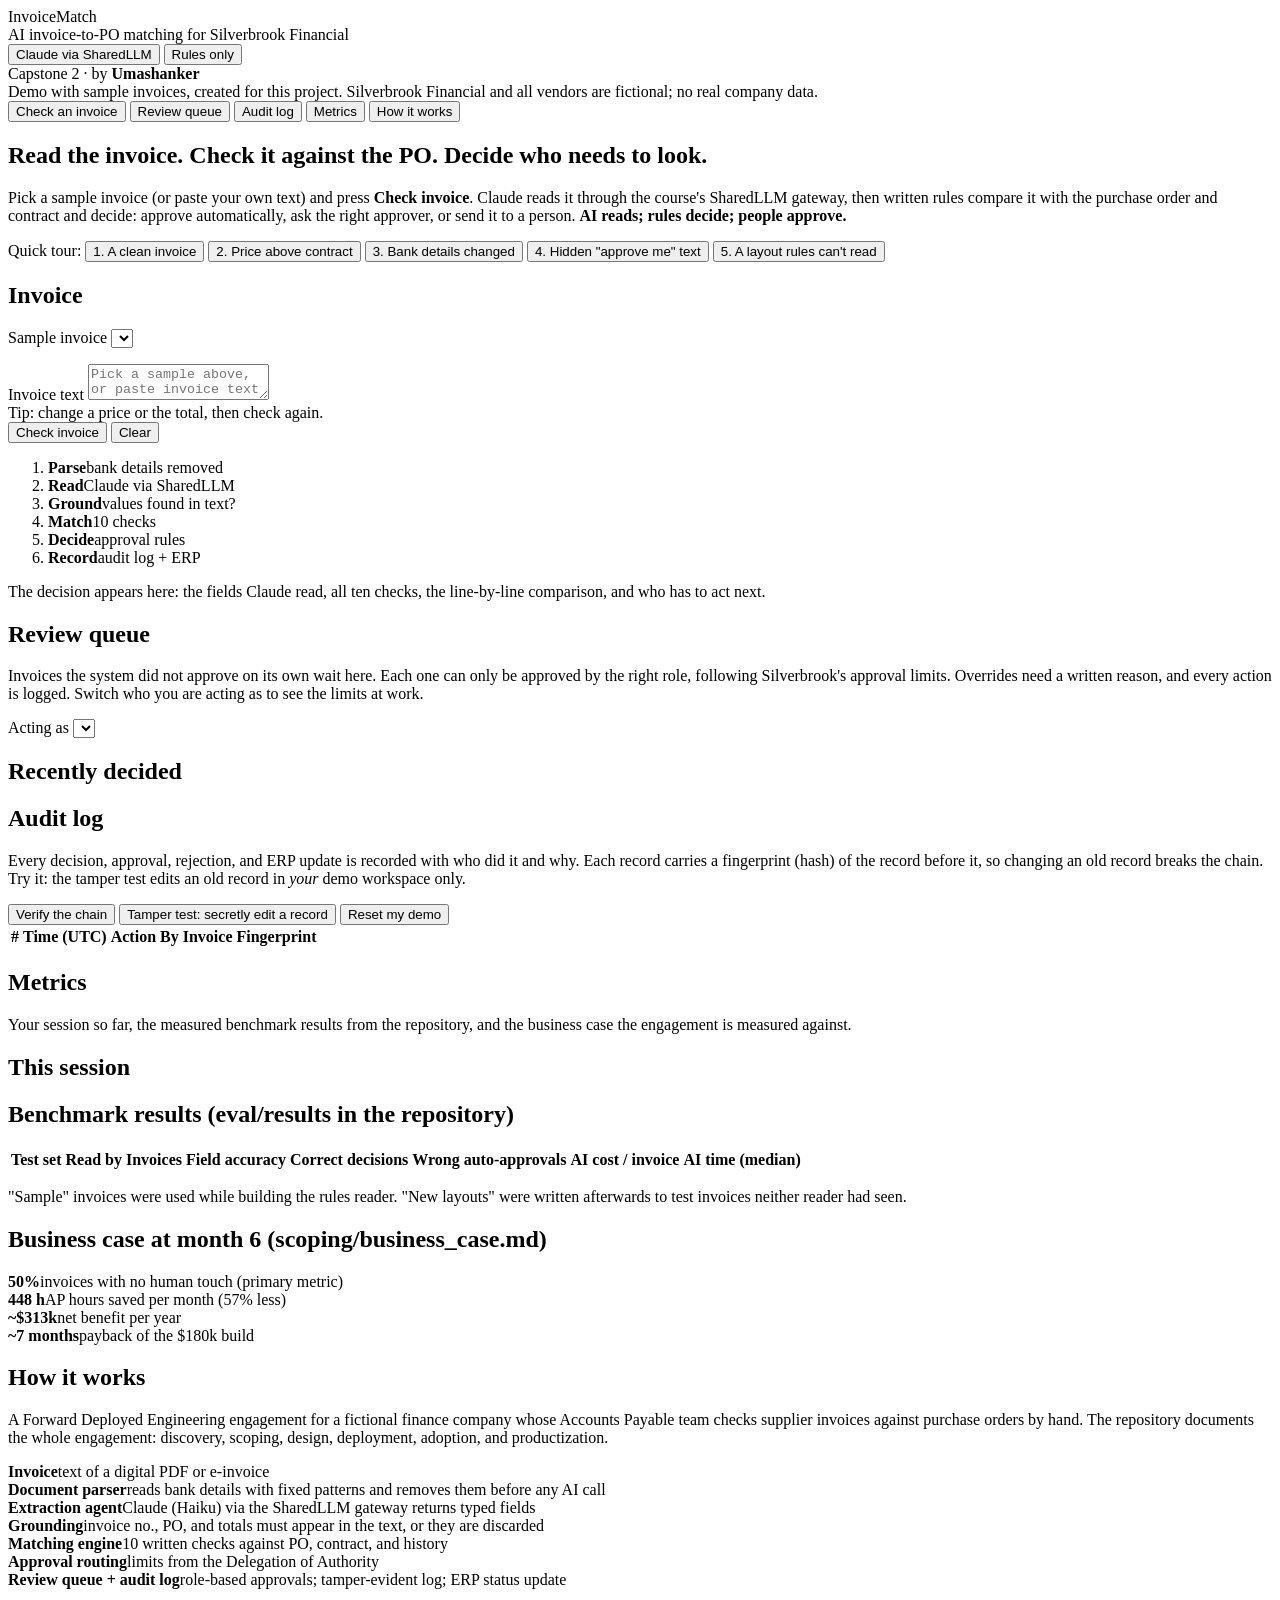
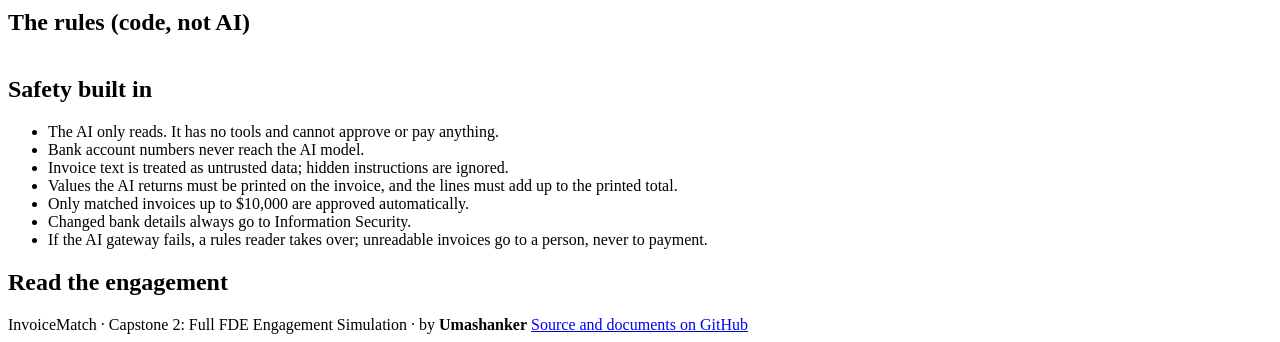
==== web/static/index.html @ 539053aa "Step 6: web app - check invoices, role-based review queue, tamper-evident audit log, metrics; per-vi" ====
<!doctype html>
<html lang="en">
<head>
  <meta charset="utf-8">
  <meta name="viewport" content="width=device-width, initial-scale=1">
  <title>InvoiceMatch</title>
  <meta name="description" content="AI invoice-to-PO matching for Silverbrook Financial (fictional). Capstone 2 by Umashanker.">
  <link rel="preconnect" href="https://fonts.googleapis.com">
  <link rel="preconnect" href="https://fonts.gstatic.com" crossorigin>
  <link rel="stylesheet" href="https://fonts.googleapis.com/css2?family=Fraunces:opsz,wght@9..144,500;9..144,650&family=IBM+Plex+Mono:wght@400;500&family=IBM+Plex+Sans:wght@400;500;600&display=swap">
  <link rel="stylesheet" href="/static/styles.css">
  <link rel="icon" href="data:image/svg+xml,%3Csvg xmlns='http://www.w3.org/2000/svg' viewBox='0 0 32 32'%3E%3Crect width='32' height='32' rx='6' fill='%231E5B45'/%3E%3Cpath d='M9 16.5l4.5 4.5L23 11' stroke='%23F6F3EA' stroke-width='3.2' fill='none' stroke-linecap='round' stroke-linejoin='round'/%3E%3C/svg%3E">
  <script src="/static/app.js" defer></script>
</head>
<body>
  <header class="topbar">
    <div class="brand">
      <span class="mark" aria-hidden="true"></span>
      <div>
        <div class="brand-name">InvoiceMatch</div>
        <div class="brand-sub">AI invoice-to-PO matching for <span id="client-name">Silverbrook Financial</span></div>
      </div>
    </div>
    <div class="top-right">
      <div class="mode" role="radiogroup" aria-label="How invoices are read">
        <button class="mode-btn is-on" data-mode="claude" role="radio" aria-checked="true">Claude via SharedLLM</button>
        <button class="mode-btn" data-mode="rules" role="radio" aria-checked="false">Rules only</button>
      </div>
      <div class="byline">Capstone 2 &middot; by <strong id="author">Umashanker</strong></div>
    </div>
  </header>

  <div class="notice-bar">
    Demo with sample invoices, created for this project. Silverbrook Financial and all vendors are fictional; no real company data.
    <span id="ai-status" class="ai-status"></span>
  </div>

  <nav class="tabs" role="tablist">
    <button class="tab is-on" data-tab="check" role="tab" aria-selected="true">Check an invoice</button>
    <button class="tab" data-tab="queue" role="tab" aria-selected="false">Review queue <span id="queue-count" class="pill" hidden>0</span></button>
    <button class="tab" data-tab="audit" role="tab" aria-selected="false">Audit log</button>
    <button class="tab" data-tab="metrics" role="tab" aria-selected="false">Metrics</button>
    <button class="tab" data-tab="how" role="tab" aria-selected="false">How it works</button>
  </nav>

  <main>
    <!-- ================================================================ CHECK -->
    <section class="panel is-on" id="tab-check" role="tabpanel">
      <div class="intro">
        <h1>Read the invoice. Check it against the PO. Decide who needs to look.</h1>
        <p>Pick a sample invoice (or paste your own text) and press <strong>Check invoice</strong>.
          Claude reads it through the course's SharedLLM gateway, then written rules compare it with the
          purchase order and contract and decide: approve automatically, ask the right approver, or send it to a person.
          <strong>AI reads; rules decide; people approve.</strong></p>
      </div>

      <div class="tour" aria-label="Quick tour">
        <span class="tour-label">Quick tour:</span>
        <button class="chip" data-sample="01">1. A clean invoice</button>
        <button class="chip" data-sample="11">2. Price above contract</button>
        <button class="chip" data-sample="22">3. Bank details changed</button>
        <button class="chip" data-sample="25">4. Hidden "approve me" text</button>
        <button class="chip" data-sample="H02">5. A layout rules can't read</button>
      </div>

      <div class="grid">
        <div class="card inbox">
          <div class="card-head">
            <h2>Invoice</h2>
            <label class="sr-only" for="sample-select">Sample invoice</label>
            <select id="sample-select"></select>
          </div>
          <p id="sample-title" class="sample-title"></p>
          <label class="sr-only" for="invoice-text">Invoice text</label>
          <textarea id="invoice-text" spellcheck="false" placeholder="Pick a sample above, or paste invoice text here."></textarea>
          <div class="row between">
            <span class="hint">Tip: change a price or the total, then check again.</span>
            <span id="char-count" class="hint mono"></span>
          </div>
          <div class="row">
            <button id="check-btn" class="btn primary">Check invoice</button>
            <button id="clear-btn" class="btn ghost">Clear</button>
          </div>
        </div>

        <div class="card result" id="result" aria-live="polite">
          <ol class="steps" id="steps">
            <li data-step="parse"><b>Parse</b><span>bank details removed</span></li>
            <li data-step="read"><b>Read</b><span>Claude via SharedLLM</span></li>
            <li data-step="ground"><b>Ground</b><span>values found in text?</span></li>
            <li data-step="match"><b>Match</b><span>10 checks</span></li>
            <li data-step="decide"><b>Decide</b><span>approval rules</span></li>
            <li data-step="audit"><b>Record</b><span>audit log + ERP</span></li>
          </ol>
          <div id="result-body" class="empty">
            <div class="empty-mark" aria-hidden="true"></div>
            <p>The decision appears here: the fields Claude read, all ten checks, the line-by-line comparison,
              and who has to act next.</p>
          </div>
        </div>
      </div>
    </section>

    <!-- ================================================================ QUEUE -->
    <section class="panel" id="tab-queue" role="tabpanel">
      <div class="intro">
        <h1>Review queue</h1>
        <p>Invoices the system did not approve on its own wait here. Each one can only be approved by the
          right role, following Silverbrook's approval limits. Overrides need a written reason, and every action is logged.
          Switch who you are acting as to see the limits at work.</p>
      </div>
      <div class="card acting">
        <label for="persona">Acting as</label>
        <select id="persona"></select>
        <span class="hint" id="persona-hint"></span>
      </div>
      <div id="queue-list"></div>
      <h2 class="sub">Recently decided</h2>
      <div id="resolved-list" class="resolved"></div>
    </section>

    <!-- ================================================================ AUDIT -->
    <section class="panel" id="tab-audit" role="tabpanel">
      <div class="intro">
        <h1>Audit log</h1>
        <p>Every decision, approval, rejection, and ERP update is recorded with who did it and why. Each record carries
          a fingerprint (hash) of the record before it, so changing an old record breaks the chain.
          Try it: the tamper test edits an old record in <em>your</em> demo workspace only.</p>
      </div>
      <div class="row">
        <button id="verify-btn" class="btn">Verify the chain</button>
        <button id="tamper-btn" class="btn danger-ghost">Tamper test: secretly edit a record</button>
        <button id="reset-btn" class="btn ghost">Reset my demo</button>
      </div>
      <div id="verify-result" class="verify" hidden></div>
      <div class="table-wrap card"><table class="ledger" id="audit-table">
        <thead><tr><th>#</th><th>Time (UTC)</th><th>Action</th><th>By</th><th>Invoice</th><th>Fingerprint</th></tr></thead>
        <tbody></tbody>
      </table></div>
    </section>

    <!-- ================================================================ METRICS -->
    <section class="panel" id="tab-metrics" role="tabpanel">
      <div class="intro">
        <h1>Metrics</h1>
        <p>Your session so far, the measured benchmark results from the repository, and the business case the
          engagement is measured against.</p>
      </div>
      <h2 class="sub">This session</h2>
      <div class="tiles" id="session-tiles"></div>
      <h2 class="sub">Benchmark results <span class="hint">(eval/results in the repository)</span></h2>
      <div class="table-wrap card"><table class="ledger" id="bench-table">
        <thead><tr><th>Test set</th><th>Read by</th><th>Invoices</th><th>Field accuracy</th><th>Correct decisions</th><th>Wrong auto-approvals</th><th>AI cost / invoice</th><th>AI time (median)</th></tr></thead>
        <tbody></tbody>
      </table></div>
      <p class="hint">"Sample" invoices were used while building the rules reader. "New layouts" were written afterwards to test invoices neither reader had seen.</p>
      <h2 class="sub">Business case at month 6 <span class="hint">(scoping/business_case.md)</span></h2>
      <div class="tiles">
        <div class="tile"><b>50%</b><span>invoices with no human touch (primary metric)</span></div>
        <div class="tile"><b>448 h</b><span>AP hours saved per month (57% less)</span></div>
        <div class="tile"><b>~$313k</b><span>net benefit per year</span></div>
        <div class="tile"><b>~7 months</b><span>payback of the $180k build</span></div>
      </div>
    </section>

    <!-- ================================================================ HOW -->
    <section class="panel" id="tab-how" role="tabpanel">
      <div class="intro">
        <h1>How it works</h1>
        <p>A Forward Deployed Engineering engagement for a fictional finance company whose Accounts Payable team checks
          supplier invoices against purchase orders by hand. The repository documents the whole engagement:
          discovery, scoping, design, deployment, adoption, and productization.</p>
      </div>
      <div class="flow" aria-label="Pipeline">
        <div class="node"><b>Invoice</b><span>text of a digital PDF or e-invoice</span></div>
        <div class="node"><b>Document parser</b><span>reads bank details with fixed patterns and removes them before any AI call</span></div>
        <div class="node ai"><b>Extraction agent</b><span>Claude (Haiku) via the SharedLLM gateway returns typed fields</span></div>
        <div class="node"><b>Grounding</b><span>invoice no., PO, and totals must appear in the text, or they are discarded</span></div>
        <div class="node"><b>Matching engine</b><span>10 written checks against PO, contract, and history</span></div>
        <div class="node"><b>Approval routing</b><span>limits from the Delegation of Authority</span></div>
        <div class="node"><b>Review queue + audit log</b><span>role-based approvals; tamper-evident log; ERP status update</span></div>
      </div>
      <div class="two">
        <div class="card">
          <h2>The rules (code, not AI)</h2>
          <table class="ledger compact" id="rules-table"><tbody></tbody></table>
        </div>
        <div class="card">
          <h2>Safety built in</h2>
          <ul class="ticks">
            <li>The AI only reads. It has no tools and cannot approve or pay anything.</li>
            <li>Bank account numbers never reach the AI model.</li>
            <li>Invoice text is treated as untrusted data; hidden instructions are ignored.</li>
            <li>Values the AI returns must be printed on the invoice, and the lines must add up to the printed total.</li>
            <li>Only matched invoices up to <span id="limit-auto">$10,000</span> are approved automatically.</li>
            <li>Changed bank details always go to Information Security.</li>
            <li>If the AI gateway fails, a rules reader takes over; unreadable invoices go to a person, never to payment.</li>
          </ul>
          <h2>Read the engagement</h2>
          <ul class="links" id="doc-links"></ul>
        </div>
      </div>
    </section>
  </main>

  <footer class="foot">
    <span>InvoiceMatch &middot; Capstone 2: Full FDE Engagement Simulation &middot; by <strong id="author-foot">Umashanker</strong></span>
    <a id="repo-link" href="https://github.com/Umashanker1982/invoicematch" rel="noopener">Source and documents on GitHub</a>
  </footer>
  <div id="toast" class="toast" role="status" hidden></div>
</body>
</html>
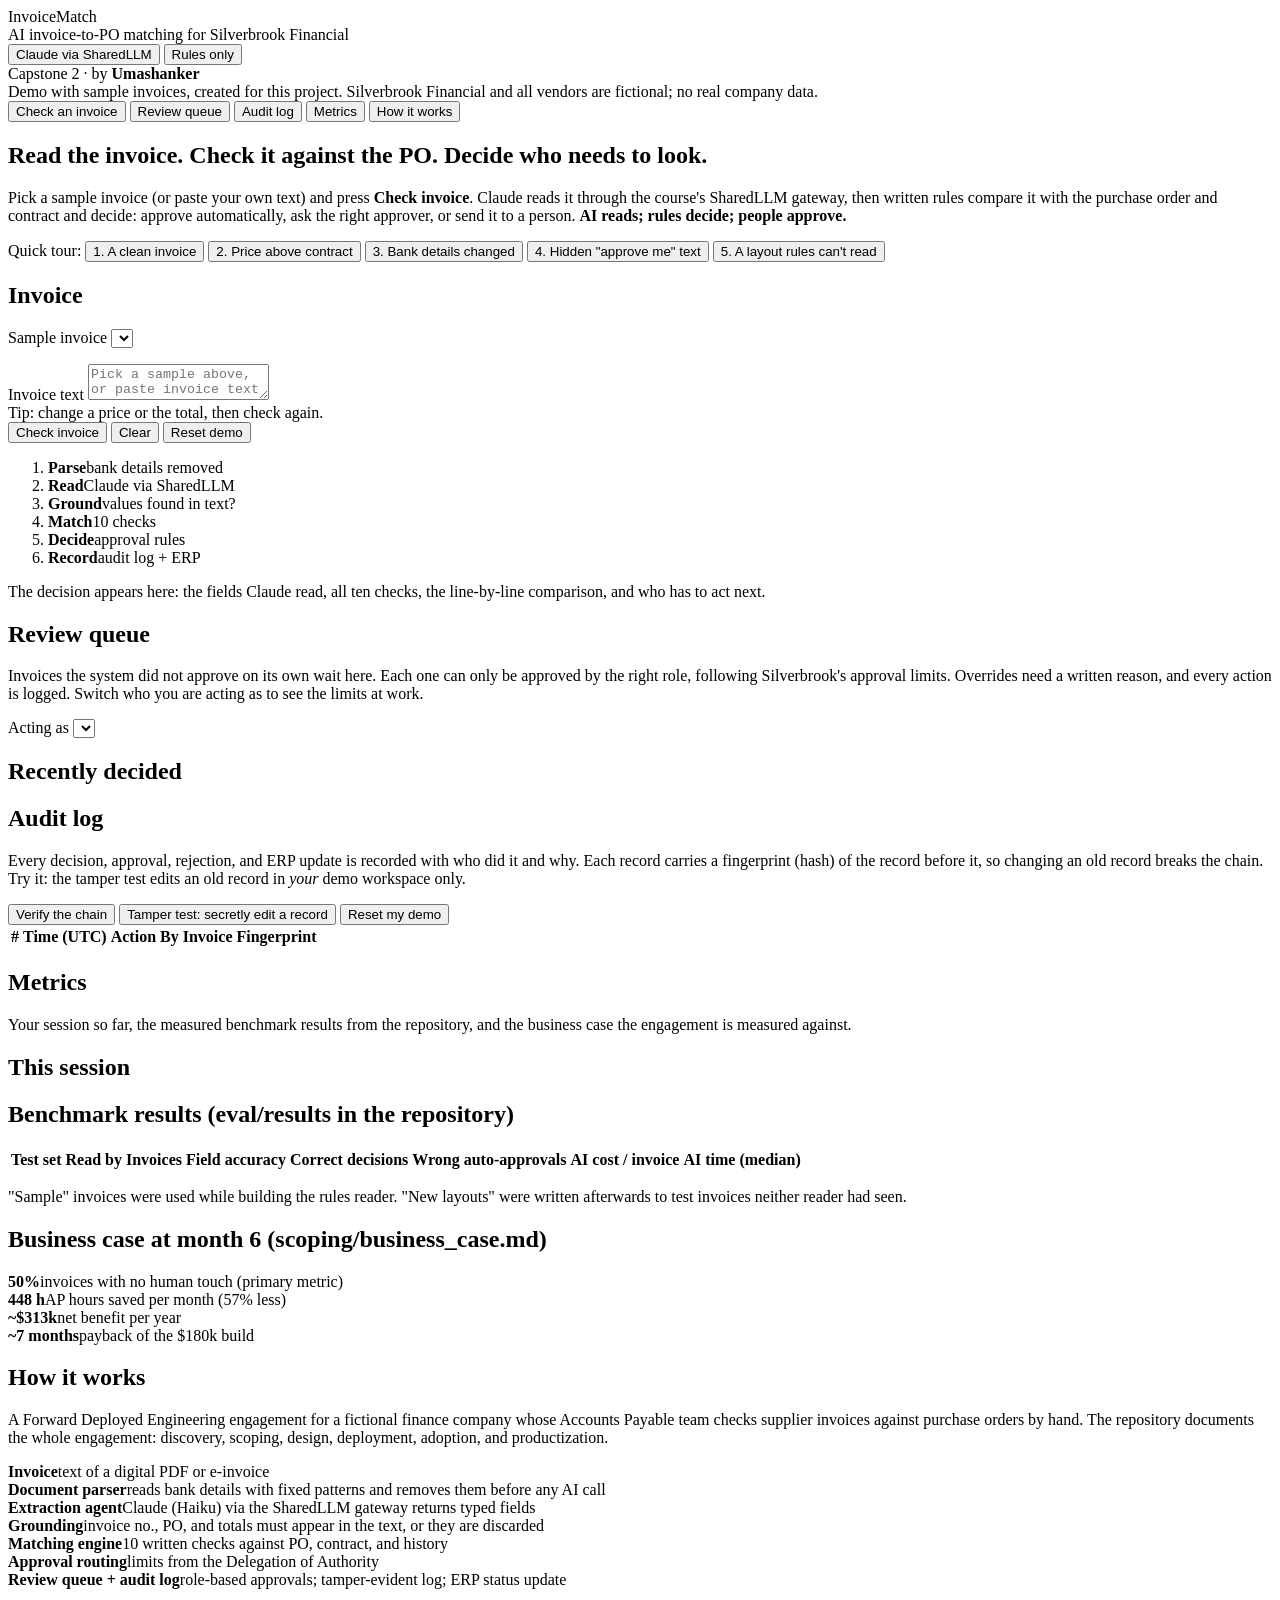
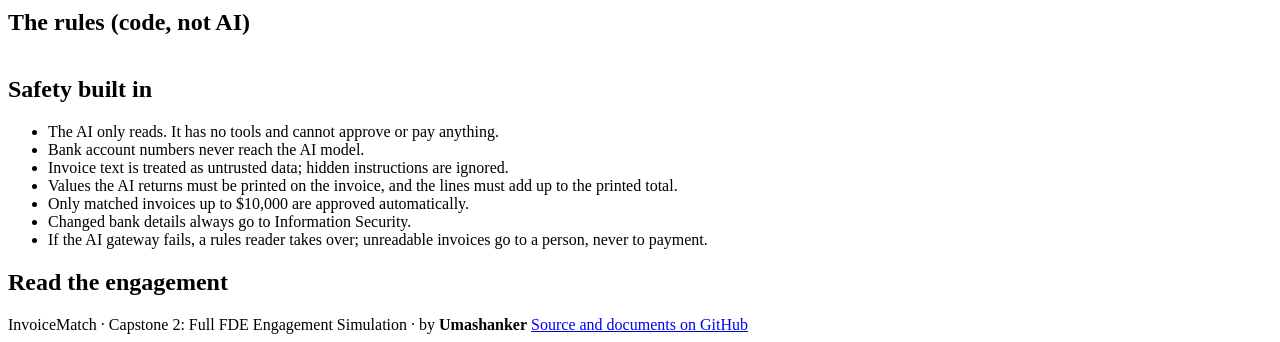
==== commit b474a0d0: "Step 7: design and deployment docs - architecture, components, technology choices, security plan, ev" ====
--- a/web/static/index.html
+++ b/web/static/index.html
@@ -80,6 +80,7 @@
           <div class="row">
             <button id="check-btn" class="btn primary">Check invoice</button>
             <button id="clear-btn" class="btn ghost">Clear</button>
+            <button id="reset-btn-2" class="btn ghost" title="Empty the queue and start with fresh purchase orders">Reset demo</button>
           </div>
         </div>
 
